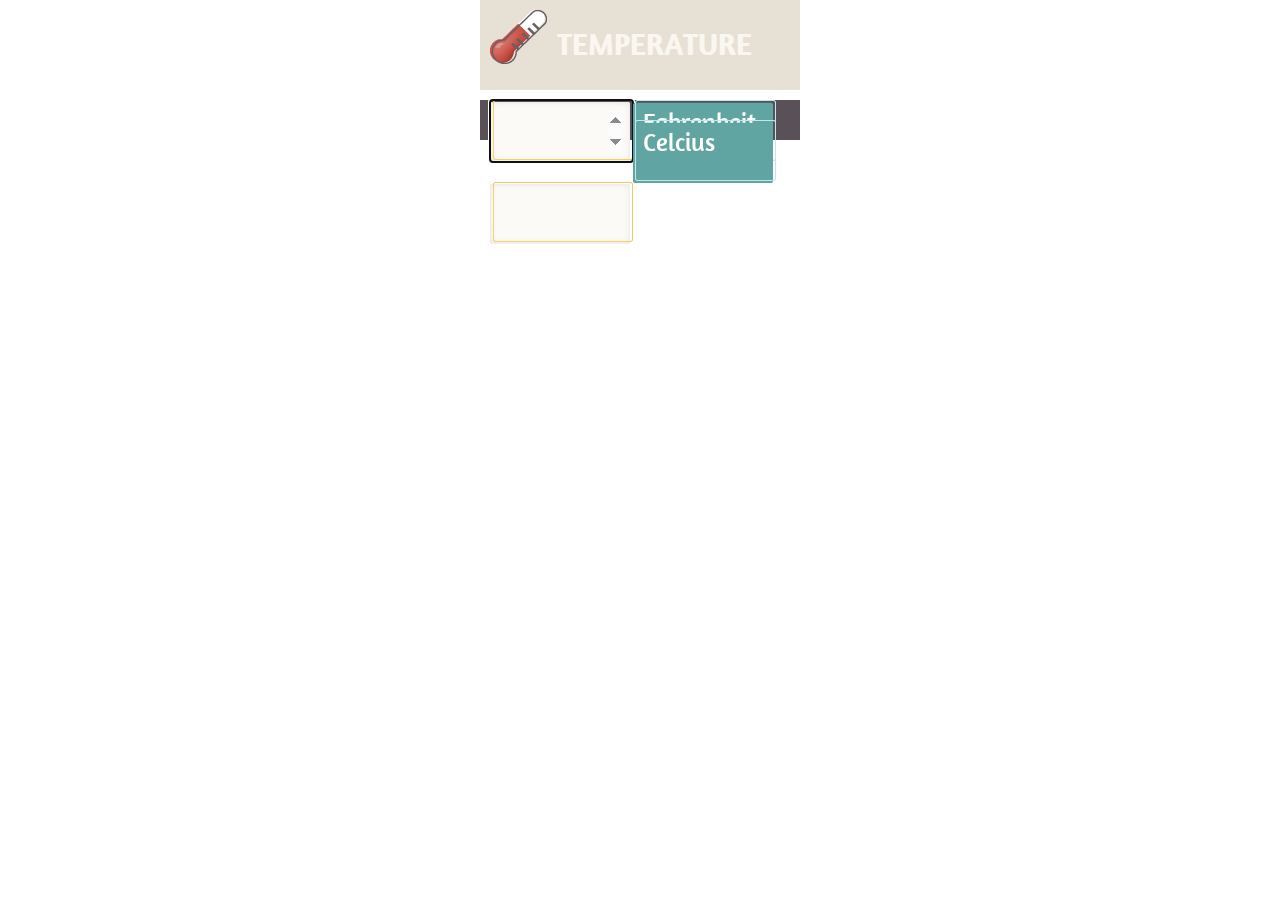
==== www/temp.html @ 04573874 "adding directory" ====
<!DOCTYPE html>
<html>

    <head>
    
        <meta http-equiv="Content-Type" content="text/html; charset=UTF-8" />
        <meta name="viewport" content="width=device-width, initial-scale=1" / >
        <title>Transmogrifier ~ Temperature</title>
        
        <link href="css/reset.css" rel="stylesheet" type="text/css" />
        <link href="css/styles.css" rel="stylesheet" type="text/css" />
        
        <!--<script src="http://ajax.googleapis.com/ajax/libs/jquery/1/jquery.min.js" type="text/javascript"></script>-->
        <!--<script src="http://code.jquery.com/mobile/1.2.0/jquery.mobile-1.2.0.min.js"></script>-->
        <script type="text/javascript" src="js/jquery.mobile.custom.min.js"></script>
        <script src="js/custom-form-elements.js" type="text/javascript"></script>
    
    <style>
	</style>
    
    
    </head>

    <body>
    
        <header>
        	<div id="tempHead"></div>
        	<h1>TEMPERATURE</h1>
        </header>
        
        <section>
            <form action="">
            <input type="number" name="value" autofocus>            
            <select class="styled" name="temp1">
            <option value="Fahrenheit" selected>Fahrenheit</option>
            <option value="Celcius">Celcius</option>
            <option value="Kelvin" >Kelvin</option>
            </select><br>
            <input type="number" name="value">      
            <select class="styled" name="temp2">
            <option value="Fahrenheit">Fahrenheit</option>
            <option value="Celcius" selected>Celcius</option>
            <option value="Kelvin" >Kelvin</option>
            </select>
            </form> 
            
        </section>

    </body>

</html>
---- www/css/styles.css ----
@font-face {
    font-family: 'AmaranthRegular';
    src: url('../fonts/Amaranth-webfont.eot');
    src: url('../fonts/Amaranth-webfont.eot?#iefix') format('embedded-opentype'),
         url('../fonts/Amaranth-webfont.woff') format('woff'),
         url('../fonts/Amaranth-webfont.ttf') format('truetype'),
         url('../fonts/Amaranth-webfont.svg#AmaranthRegular') format('svg');
    font-weight: normal;
    font-style: normal;
}

@font-face {
    font-family: 'AmaranthBold';
    src: url('../fonts/Amaranth-Bold-webfont.eot');
    src: url('../fonts/Amaranth-Bold-webfont.eot?#iefix') format('embedded-opentype'),
         url('../fonts/Amaranth-Bold-webfont.woff') format('woff'),
         url('../fonts/Amaranth-Bold-webfont.ttf') format('truetype'),
         url('../fonts/Amaranth-Bold-webfont.svg#AmaranthBold') format('svg');
    font-weight: normal;
    font-style: normal;
}

html{
	font: 18px/27px 'AmaranthRegular', Arial, sans-serif;
}


body{
	width:100%;
	max-width:320px;
	margin:auto;
}

h1{
	font-family:'AmaranthBold', Arial, sans-serif;
	font-size:30px;
	color:#faf6f0;
	line-height:75px;
	padding-top:10px;
}


header{
	background:#e7e0d5;
	width:100%;
	height:90px;
}

#question{
	background-image:url(../images/question.png);
	background-size:100%;
	width:6.8%; /*22px*/
	padding-top:6.8%;
	max-width:60px;
	max-height:60px;
	float:right;
	margin-right:5px;
	margin-top:5px;
}

section{
	background:#5a5158;
	width:100%;
}

h2{
	font-family:'AmaranthRegular', Arial, sans-serif;
	font-size:16px;
	color:#fdf9f4;
	line-height:30px;
	text-align:center;
}

#selection{
	overflow:auto;
	width:93.75%;
	height:320px;
	margin:10px 3.125%;
}

#CategoryList{
	background:#f3eadb;
}

.Icon{
	background-image:url(../images/icon.jpg);
	width:60px;
	height:60px;
	float:left;
	margin-right:10px;
}

#CategoryList li{
	font-family:'AmaranthRegular', Arial, sans-serif;
	font-size:25px;
	line-height:60px;
	color:#6f676d;
}

#CategoryList li a{
	color:#6f676d;
	text-decoration:none;
}

#CategoryList li:nth-child(odd){
	background:#e9decc;
}

#TempIcon{
	background-image:url(../images/temp.jpg);
}
#VolIcon{
	background-image:url(../images/volume.jpg);
}


#tempHead{
	background:url(../images/thermo.png);
	width:57px;
	height:54px;
	float:left;
	margin:10px;
}

form{
	margin:10px 3.125%;
}

input{
	display: block;
	clear: left;
	float: left;
	padding:10px;
	width:123px;
	height:42px;
	background:url(../images/input.png) no-repeat;
	border-style:none;
	font-size:32px;
	line-height:42px;
	font-family:'Roboto', Arial, sans-serif;
	color:#5d565c;
	margin-bottom:20px;
}
.select{
	position:absolute;
	padding:10px;
	width:123px;
	height:43px;
	background:url(../images/select.png);
	font-size:25px;
	color:#fefdfb;
	cursor:pointer;
}
	

/* MOBILE STYLES: PORTRAIT */
@media only screen and (max-width: 479px){
	
	
}

/* MOBILE STYLES: LANDSCAPE */
@media only screen and (min-width: 480px) and (max-width: 767px){
	
	
}

/* TABLET STYLES: PORTRAIT */
@media only screen and (min-width: 768px) and (max-width: 959px){
	
	
}

/* TABLET STYLES: LANDSCAPE */
@media only screen and (min-width: 960px) and (max-width: 1024px){
	
	
}

/* DESKTOP STYLES */
@media only screen and (min-width: 1025px){
	
	
}
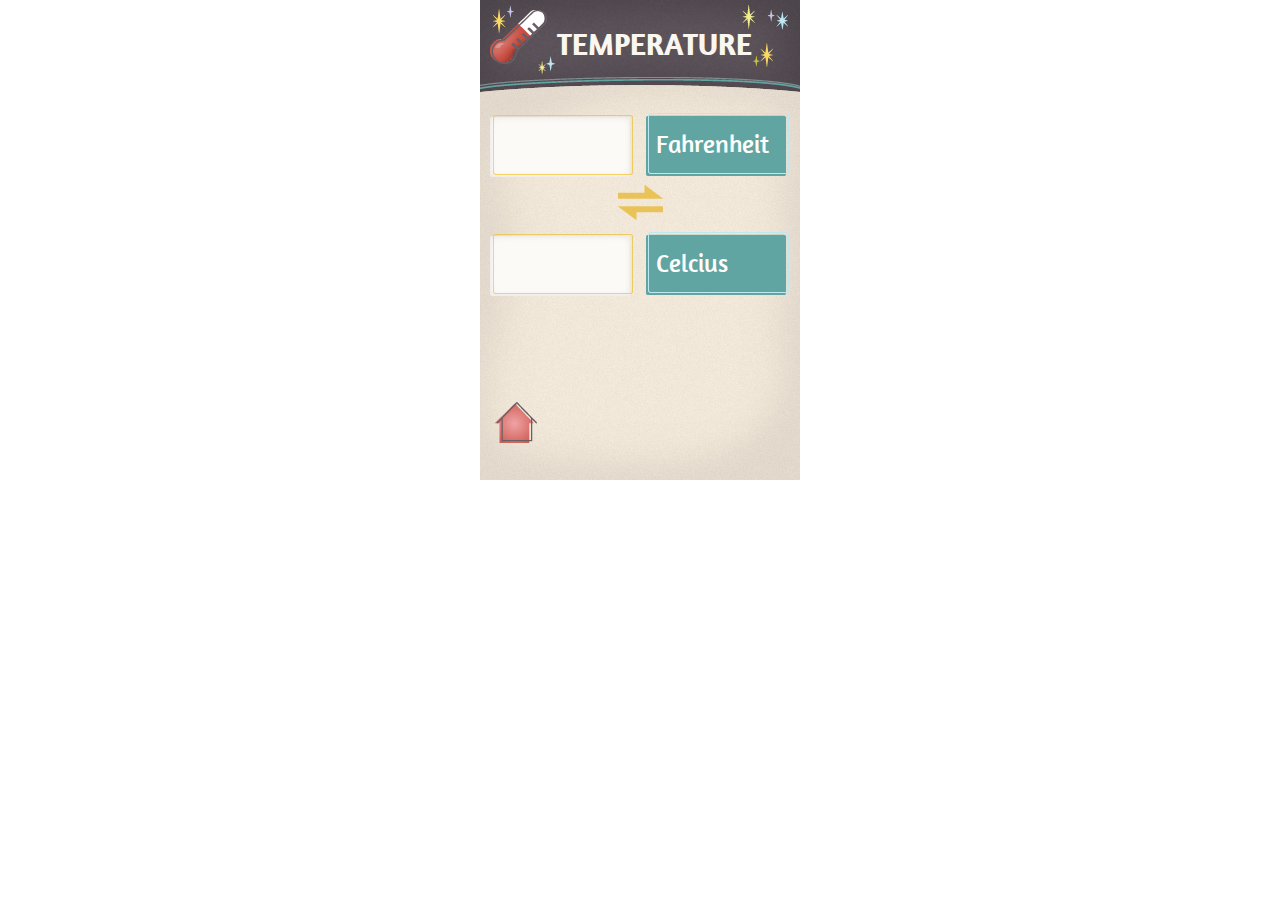
==== commit 0f894308: "first update" ====
--- a/www/temp.html
+++ b/www/temp.html
@@ -4,7 +4,7 @@
     <head>
     
         <meta http-equiv="Content-Type" content="text/html; charset=UTF-8" />
-        <meta name="viewport" content="width=device-width, initial-scale=1" / >
+        <meta name="viewport" content="width=device-width" / >
         <title>Transmogrifier ~ Temperature</title>
         
         <link href="css/reset.css" rel="stylesheet" type="text/css" />
@@ -12,6 +12,7 @@
         
         <!--<script src="http://ajax.googleapis.com/ajax/libs/jquery/1/jquery.min.js" type="text/javascript"></script>-->
         <!--<script src="http://code.jquery.com/mobile/1.2.0/jquery.mobile-1.2.0.min.js"></script>-->
+        <script src="js/jquery-1.8.2.min.js"></script>
         <script type="text/javascript" src="js/jquery.mobile.custom.min.js"></script>
         <script src="js/custom-form-elements.js" type="text/javascript"></script>
     
@@ -21,31 +22,187 @@
     
     </head>
 
-    <body>
-    
-        <header>
+    <body class="category">
+    
+        <header class="categoryHead">
         	<div id="tempHead"></div>
         	<h1>TEMPERATURE</h1>
         </header>
         
         <section>
             <form action="">
-            <input type="number" name="value" autofocus>            
-            <select class="styled" name="temp1">
-            <option value="Fahrenheit" selected>Fahrenheit</option>
-            <option value="Celcius">Celcius</option>
-            <option value="Kelvin" >Kelvin</option>
-            </select><br>
-            <input type="number" name="value">      
-            <select class="styled" name="temp2">
-            <option value="Fahrenheit">Fahrenheit</option>
-            <option value="Celcius" selected>Celcius</option>
-            <option value="Kelvin" >Kelvin</option>
+            <input id="Input1" type="number" name="value">          
+            <select id="Unit1" class="styled" name="temp1">
+                <option value="Fahrenheit" selected>Fahrenheit</option>
+                <option value="Celcius">Celcius</option>
+                <option value="Kelvin" >Kelvin</option>
+            </select>
+            <div id="equals"></div>
+            <input id="Input2" type="number" name="value">      
+            <select id="Unit2" class="styled" name="temp2">
+                <option value="Fahrenheit">Fahrenheit</option>
+                <option value="Celcius" selected>Celcius</option>
+                <option value="Kelvin" >Kelvin</option>
             </select>
             </form> 
             
+            <div id="return"><a href="index.html"></a></div>
+                        
         </section>
+        
+        <!--
+        C = (°F - 32) / 1.8
+        C = °K - 273
+        F = (1.8 * °C) + 32
+        F = 1.8 (°K - 273) + 32
+        K = °C + 273
+        K = ((°F - 32) / 1.8) + 273
+        -->
 
     </body>
+    
+    <script>
+	
+	var activeInput = null;
+	
+	$('#Input1').change(function() {
+		activeInput = '#Input1';
+	  //alert('Handler for .change() called.');
+	   if(isNaN($('#Input1').val())){
+		   // prompt user.
+			alert('Please enter a number.');
+	   } else {
+		   PerformCalculation();
+	   };
+	 });
+	 
+	 $('#Input2').change(function() {
+		 activeInput = '#Input2';
+	   if(isNaN($('#Input2').val())){
+		   // prompt user.
+			alert('Please enter a number.');
+	   } else {
+		   PerformCalculation2();
+	   };
+	 });
+	 
+	 $('#Unit1').change(function() {
+		 //if(activeInput == '#Input1'){
+		   //PerformCalculation();
+		 //}
+		 
+		 //else if(activeInput == '#Input2'){
+		   PerformCalculation2();
+		 //}
+	 });
+	 
+	 $('#Unit2').change(function() {
+		 //if(activeInput == '#Input1'){
+		   PerformCalculation();
+		 //}
+		 
+		 //else if(activeInput == '#Input2'){
+		   //PerformCalculation2();
+		 //}
+	 });
+	 
+	
+	function PerformCalculation(){
+		var convertedValue;
+		
+		if($('#Input1').val() == ""){
+			$('#Input2').val("")
+		}
+		
+		else if($('#Unit1').val() == $('#Unit2').val()){
+			$('#Input2').val($('#Input1').val())
+		}
+		
+		else if($('#Unit1').val() == "Fahrenheit"){
+			//alert($('#Input1').val() + ' degrees Fahrenheit');
+			if($('#Unit2').val() == "Celcius"){
+				convertedValue = ((Number($('#Input1').val()) - 32) / 1.8);
+				$('#Input2').val(convertedValue.toFixed(2))
+			}
+			else if($('#Unit2').val() == "Kelvin"){
+				convertedValue = (((Number($('#Input1').val()) - 32) / 1.8) + 273);
+				$('#Input2').val(convertedValue.toFixed(2))
+			}
+		}
+		
+		else if($('#Unit1').val() == "Celcius"){
+			//alert($('#Input1').val() + ' degrees Celcius');
+			if($('#Unit2').val() == "Fahrenheit"){
+				convertedValue = (1.8 * Number($('#Input1').val()) + 32);
+				$('#Input2').val(convertedValue.toFixed(2))
+			}
+			else if($('#Unit2').val() == "Kelvin"){
+				convertedValue = (Number($('#Input1').val()) + 273);
+				$('#Input2').val(convertedValue.toFixed(2))
+			}
+		}
+		
+		else if($('#Unit1').val() == "Kelvin"){
+			//alert($('#Input1').val() + ' degrees Kelvin');
+			if($('#Unit2').val() == "Fahrenheit"){
+				convertedValue = (((Number($('#Input1').val()) - 32) / 1.8) - 273);
+				$('#Input2').val(convertedValue.toFixed(2))
+			}
+			else if($('#Unit2').val() == "Celcius"){
+				convertedValue = (Number($('#Input1').val()) - 273);
+				$('#Input2').val(convertedValue.toFixed(2))
+			}
+		}
+	};
+	
+////////////// CALCULATE BACKWARDS ///////////////
+	
+	function PerformCalculation2(){
+		if($('#Input2').val() == ""){
+			$('#Input1').val("")
+		}
+		
+		else if($('#Unit2').val() == $('#Unit1').val()){
+			$('#Input1').val($('#Input2').val())
+		}
+		
+		else if($('#Unit2').val() == "Fahrenheit"){
+			//alert($('#Input1').val() + ' degrees Fahrenheit');
+			if($('#Unit1').val() == "Celcius"){
+				var convertedValue = ((Number($('#Input2').val()) - 32) / 1.8);
+				$('#Input1').val(convertedValue.toFixed(2))
+			}
+			else if($('#Unit1').val() == "Kelvin"){
+				var convertedValue = (((Number($('#Input2').val()) - 32) / 1.8) + 273);
+				$('#Input1').val(convertedValue.toFixed(2))
+			}
+		}
+		
+		else if($('#Unit2').val() == "Celcius"){
+			//alert($('#Input1').val() + ' degrees Celcius');
+			if($('#Unit1').val() == "Fahrenheit"){
+				var convertedValue = (1.8 * Number($('#Input2').val()) + 32);
+				$('#Input1').val(convertedValue.toFixed(2))
+			}
+			else if($('#Unit1').val() == "Kelvin"){
+				var convertedValue = (Number($('#Input2').val()) + 273);
+				$('#Input1').val(convertedValue.toFixed(2))
+			}
+		}
+		
+		else if($('#Unit2').val() == "Kelvin"){
+			//alert($('#Input1').val() + ' degrees Kelvin');
+			if($('#Unit1').val() == "Fahrenheit"){
+				var convertedValue = (((Number($('#Input2').val()) - 32) / 1.8) - 273);
+				$('#Input1').val(convertedValue.toFixed(2))
+			}
+			else if($('#Unit1').val() == "Celcius"){
+				var convertedValue = (Number($('#Input2').val()) - 273);
+				$('#Input1').val(convertedValue.toFixed(2))
+			}
+		}
+	};
+	
+	</script>
 
 </html>--- a/www/css/styles.css
+++ b/www/css/styles.css
@@ -28,7 +28,10 @@
 body{
 	width:100%;
 	max-width:320px;
+	height:480px;
 	margin:auto;
+	background:url(../images/Back.jpg) center no-repeat;
+	/*background-size:cover;*/
 }
 
 h1{
@@ -41,9 +44,9 @@
 
 
 header{
-	background:#e7e0d5;
-	width:100%;
-	height:90px;
+	background:url(../images/titleHead.png) no-repeat;
+	width:100%;
+	height:93px;
 }
 
 #question{
@@ -56,30 +59,30 @@
 	float:right;
 	margin-right:5px;
 	margin-top:5px;
+	cursor:pointer;
 }
 
 section{
-	background:#5a5158;
 	width:100%;
 }
 
 h2{
 	font-family:'AmaranthRegular', Arial, sans-serif;
 	font-size:16px;
-	color:#fdf9f4;
-	line-height:30px;
+	color:#685E66;
+	line-height:40px;
 	text-align:center;
 }
 
 #selection{
 	overflow:auto;
 	width:93.75%;
-	height:320px;
-	margin:10px 3.125%;
+	height:330px;
+	margin:5px 3.125%;
+	border: solid 1.5px #E3D4BD;
 }
 
 #CategoryList{
-	background:#f3eadb;
 }
 
 .Icon{
@@ -94,16 +97,19 @@
 	font-family:'AmaranthRegular', Arial, sans-serif;
 	font-size:25px;
 	line-height:60px;
-	color:#6f676d;
+	color:#B4D1CE;
 }
 
 #CategoryList li a{
-	color:#6f676d;
+	color:#fff;
 	text-decoration:none;
 }
 
 #CategoryList li:nth-child(odd){
-	background:#e9decc;
+	background:#60a4a1;
+}
+#CategoryList li:nth-child(even){
+	background:url(../images/table.jpg);
 }
 
 #TempIcon{
@@ -113,6 +119,12 @@
 	background-image:url(../images/volume.jpg);
 }
 
+
+/* CATEGORY PAGE*/
+
+.categoryHead{
+	background:url(../images/catHead.png) no-repeat;
+}
 
 #tempHead{
 	background:url(../images/thermo.png);
@@ -123,23 +135,23 @@
 }
 
 form{
-	margin:10px 3.125%;
+	margin:20px 3.125%;
 }
 
 input{
 	display: block;
 	clear: left;
 	float: left;
-	padding:10px;
+	padding:8px 10px;
 	width:123px;
-	height:42px;
+	height:46px;
 	background:url(../images/input.png) no-repeat;
 	border-style:none;
 	font-size:32px;
-	line-height:42px;
 	font-family:'Roboto', Arial, sans-serif;
 	color:#5d565c;
-	margin-bottom:20px;
+	margin-top:2px;
+	margin-right:4.3%; /*14px*/
 }
 .select{
 	position:absolute;
@@ -148,10 +160,92 @@
 	height:43px;
 	background:url(../images/select.png);
 	font-size:25px;
+	line-height:43px;
 	color:#fefdfb;
+}
+select{
+	padding:15px;
+	font-size:23px;
+	font-family:'Roboto', Arial, sans-serif;
+}
+
+/* ALTERNATE STYLING
+.styled-select select {
+	background: transparent;
+	padding:12px 10px;
+	width: 143px;
+	font-size: 20px;
+	line-height:42px;
+	font-family:'Roboto', Arial, sans-serif;
+	color:#fefdfb;
+	line-height: 1;
+	border: 0;
+	border-radius: 0;
+	height: 63px;
+	-webkit-appearance: none;
+}
+.styled-select {
+	width: 143px;
+	height: 63px;
+	overflow: hidden;
+	background:url(../images/select.png);
+	border: none;
+	font-family:'Roboto', Arial, sans-serif;
+}
+*/
+
+#equals{
+	background:url(../images/equal.png) no-repeat;
+	width:45px;
+	height:35px;
+	margin:12px auto;
+}
+
+#return{
+	width:42px;
+	height:43px;
+	margin-top:110px;
+	margin-left:15px;
+}
+#return a{
+	display:block;
+	width:100%;
+	height:100%;
+	background:url(../images/home.png) no-repeat;
+	background-size:contain;
+}
+	
+	
+/* MODAL */
+#modalBox{
+	display:none;
+	height:300px;
+	width:300px;
+	position:absolute;
+	z-index:9998;
+	margin:auto;
+	color:black;
+	background-color:#333;
+	border:0px solid #444;
+	padding:20px;
+	border-radius: 3px;
+	box-shadow: 2px 3px 5px #111;
+}
+
+.CloseImg {
+	float:right;
+	margin-top:-15px;
+	margin-right:-15px;
+	width:25px;
+	height:29px;
 	cursor:pointer;
-}
-	
+	opacity: .8;
+}
+
+.CloseImg:hover {
+	opacity: 1;
+}
+
 
 /* MOBILE STYLES: PORTRAIT */
 @media only screen and (max-width: 479px){
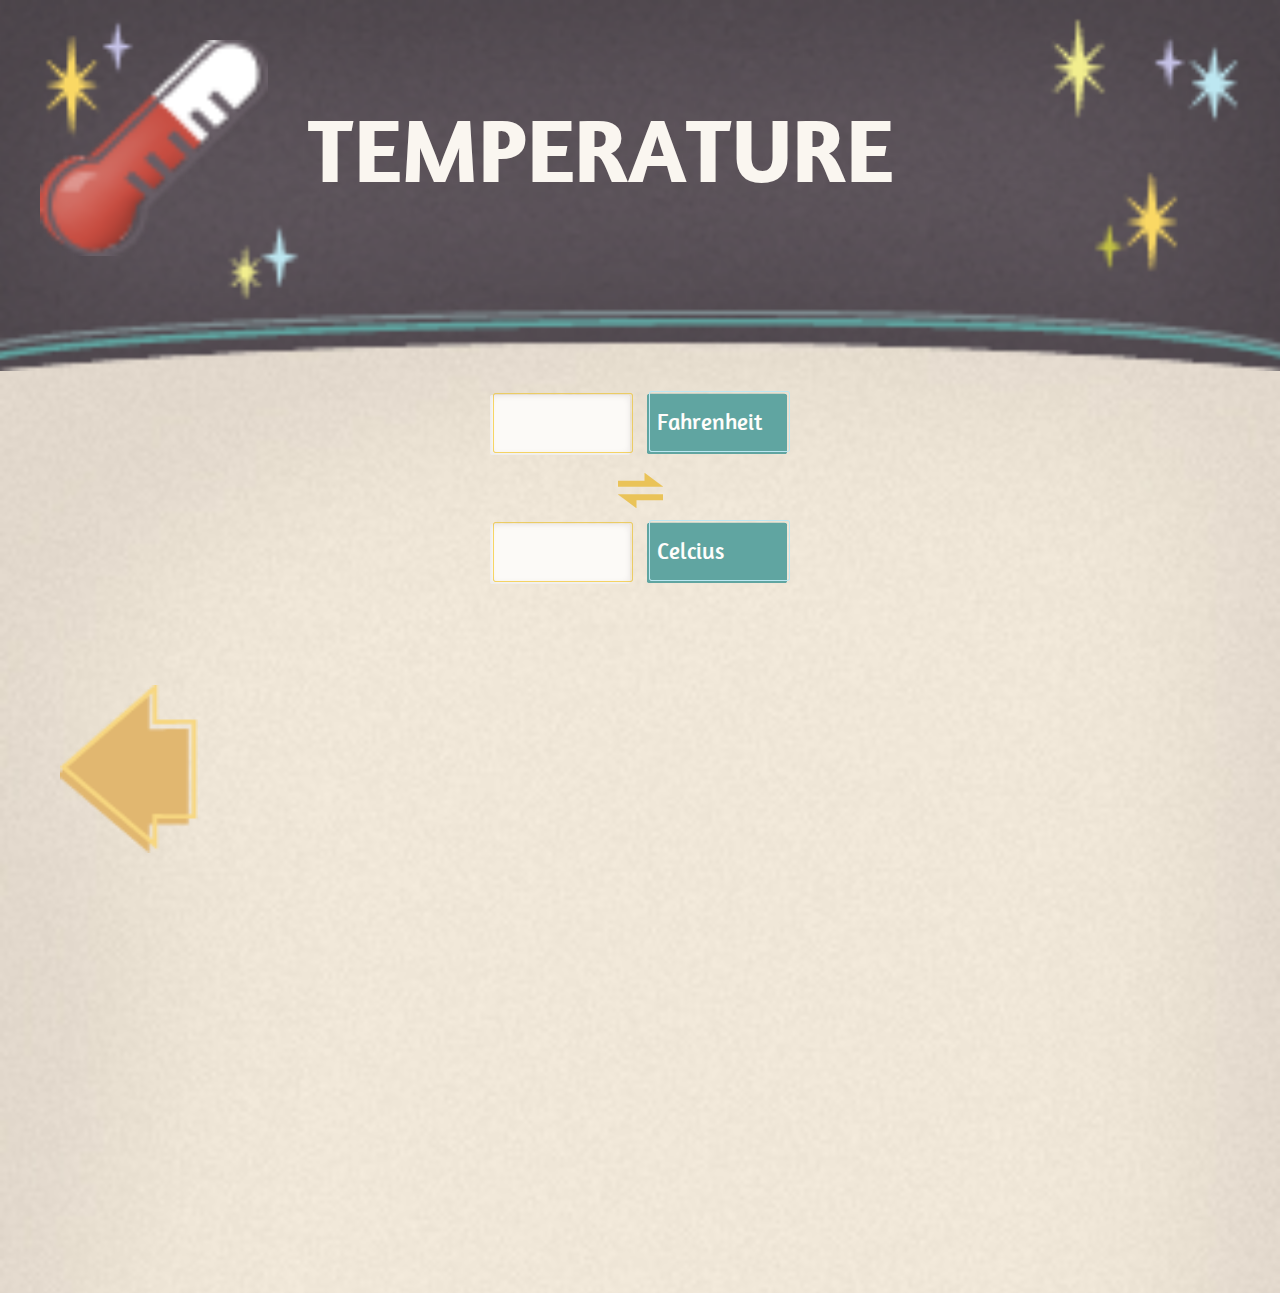
==== commit 67fdff67: "April 29 update" ====
--- a/www/temp.html
+++ b/www/temp.html
@@ -25,25 +25,31 @@
     <body class="category">
     
         <header class="categoryHead">
-        	<div id="tempHead"></div>
-        	<h1>TEMPERATURE</h1>
+        	<div id="head">
+                <div id="tempHead"></div>
+                <h1>TEMPERATURE</h1>
+            </div>
         </header>
         
         <section>
-            <form action="">
-            <input id="Input1" type="number" name="value">          
-            <select id="Unit1" class="styled" name="temp1">
-                <option value="Fahrenheit" selected>Fahrenheit</option>
-                <option value="Celcius">Celcius</option>
-                <option value="Kelvin" >Kelvin</option>
-            </select>
-            <div id="equals"></div>
-            <input id="Input2" type="number" name="value">      
-            <select id="Unit2" class="styled" name="temp2">
-                <option value="Fahrenheit">Fahrenheit</option>
-                <option value="Celcius" selected>Celcius</option>
-                <option value="Kelvin" >Kelvin</option>
-            </select>
+            <form>
+                <div id="formTop">
+                    <input id="Input1" type="number" name="value">          
+                    <select id="Unit1" class="styled" name="temp1">
+                        <option value="Fahrenheit" selected>Fahrenheit</option>
+                        <option value="Celcius">Celcius</option>
+                        <option value="Kelvin" >Kelvin</option>
+                    </select>
+                </div>
+                <div id="equals"></div>
+                <div id="formBottom">
+                    <input id="Input2" type="number" name="value">      
+                    <select id="Unit2" class="styled" name="temp2">
+                        <option value="Fahrenheit">Fahrenheit</option>
+                        <option value="Celcius" selected>Celcius</option>
+                        <option value="Kelvin" >Kelvin</option>
+                    </select>
+                </div>
             </form> 
             
             <div id="return"><a href="index.html"></a></div>
--- a/www/css/styles.css
+++ b/www/css/styles.css
@@ -27,39 +27,55 @@
 
 body{
 	width:100%;
-	max-width:320px;
-	height:480px;
+	/*max-width:320px;*/
+	/*height:480px;*/
 	margin:auto;
-	background:url(../images/Back.jpg) center no-repeat;
-	/*background-size:cover;*/
+	background-color:#e1d7ca;
+	background-image:url(../images/Back.jpg);
+	background-repeat:no-repeat;
+	background-size:cover;
+}
+
+#question{
+	position:absolute;
+	right:1.56%;
+	top:1.56%;
+	background-image:url(../images/question.png);
+	background-position:top right;
+	background-repeat:no-repeat;
+	background-size:65%;
+	width:15.6%; /*22px*/
+	padding-top:100%;
+	/*max-width:60px;
+	max-height:60px;*/
+	/*float:right;
+	margin-right:5px;
+	margin-top:5px;*/
+	cursor:pointer;
+}
+
+
+header{
+	background:url(../images/titleHead.png) top no-repeat;
+	background-size:cover;
+	width:100%;
+	/*height:93px;*/
+	padding-top:29%;
+}
+
+#head{
+	position:absolute;
+	top:0;
+	width:100%;
 }
 
 h1{
+	float:left;
 	font-family:'AmaranthBold', Arial, sans-serif;
 	font-size:30px;
 	color:#faf6f0;
 	line-height:75px;
 	padding-top:10px;
-}
-
-
-header{
-	background:url(../images/titleHead.png) no-repeat;
-	width:100%;
-	height:93px;
-}
-
-#question{
-	background-image:url(../images/question.png);
-	background-size:100%;
-	width:6.8%; /*22px*/
-	padding-top:6.8%;
-	max-width:60px;
-	max-height:60px;
-	float:right;
-	margin-right:5px;
-	margin-top:5px;
-	cursor:pointer;
 }
 
 section{
@@ -77,7 +93,7 @@
 #selection{
 	overflow:auto;
 	width:93.75%;
-	height:330px;
+	height:320px; /*330px*/
 	margin:5px 3.125%;
 	border: solid 1.5px #E3D4BD;
 }
@@ -123,24 +139,41 @@
 /* CATEGORY PAGE*/
 
 .categoryHead{
-	background:url(../images/catHead.png) no-repeat;
+	background:url(../images/catHead.png) top no-repeat;
+	background-size:cover;
 }
 
 #tempHead{
-	background:url(../images/thermo.png);
-	width:57px;
-	height:54px;
+	background:url(../images/thermo.png) no-repeat;
+	background-size:contain;
+	width:17.81%; /*57px*/
+	padding-top:94.73%;
 	float:left;
-	margin:10px;
+	margin:3.125%;
+}
+#volHead{
+	background:url(../images/vol.png) no-repeat;
+	background-size:contain;
+	width:15%; /*48px*/
+	padding-top:89.58%;
+	float:left;
+	margin:6% 3.125% 0 7%;
 }
 
 form{
-	margin:20px 3.125%;
+	position:relative;
+	width:300px;
+	margin:20px auto; /*3.125%*/
+}
+
+#formTop, #formBottom{
+	width:100%;
+	height:70px;
 }
 
 input{
 	display: block;
-	clear: left;
+	/*clear: left;*/
 	float: left;
 	padding:8px 10px;
 	width:123px;
@@ -155,44 +188,23 @@
 }
 .select{
 	position:absolute;
+	right:0px;
+	/*display:block;*/
+	float:right;
 	padding:10px;
-	width:123px;
+	width:123px; /*41%*/
 	height:43px;
 	background:url(../images/select.png);
-	font-size:25px;
+	font-size:23px;
 	line-height:43px;
 	color:#fefdfb;
 }
 select{
 	padding:15px;
-	font-size:23px;
+	font-size:22px;
 	font-family:'Roboto', Arial, sans-serif;
-}
-
-/* ALTERNATE STYLING
-.styled-select select {
-	background: transparent;
-	padding:12px 10px;
-	width: 143px;
-	font-size: 20px;
-	line-height:42px;
-	font-family:'Roboto', Arial, sans-serif;
-	color:#fefdfb;
-	line-height: 1;
-	border: 0;
-	border-radius: 0;
-	height: 63px;
-	-webkit-appearance: none;
-}
-.styled-select {
-	width: 143px;
-	height: 63px;
-	overflow: hidden;
-	background:url(../images/select.png);
-	border: none;
-	font-family:'Roboto', Arial, sans-serif;
-}
-*/
+	cursor:pointer;
+}
 
 #equals{
 	background:url(../images/equal.png) no-repeat;
@@ -202,34 +214,40 @@
 }
 
 #return{
-	width:42px;
-	height:43px;
-	margin-top:110px;
-	margin-left:15px;
+	width:13.125%;
+	/*height:43px;*/
+	margin-top:95px;
+	margin-left:4.687%; /*15px*/
 }
 #return a{
 	display:block;
 	width:100%;
-	height:100%;
+	padding-top:100%;
 	background:url(../images/home.png) no-repeat;
 	background-size:contain;
 }
 	
 	
 /* MODAL */
+#modalMask{
+	display:;
+	position:absolute;
+	background-color:rgba(00, 00, 00, .7);
+	width:100%;
+	height:100%;
+	padding:0;
+	margin:0;
+}
+
 #modalBox{
-	display:none;
-	height:300px;
-	width:300px;
-	position:absolute;
-	z-index:9998;
-	margin:auto;
-	color:black;
-	background-color:#333;
-	border:0px solid #444;
-	padding:20px;
+	display:;
+	width:81.25%;
+	margin:100px 3.125%;
+	color:white;
+	background-color:#4C484B;
+	padding:25px 6.25%;
 	border-radius: 3px;
-	box-shadow: 2px 3px 5px #111;
+	box-shadow: 0 0 10px #111;
 }
 
 .CloseImg {
@@ -246,33 +264,50 @@
 	opacity: 1;
 }
 
+h4{
+	font-family:'AmaranthBold', Arial, sans-serif;
+	font-size:30px;
+	color:#faf6f0;
+}
+h5{
+	color:#C8CDCE;
+	font-size:14px;
+	margin-top:15px;
+}
+
+#pronounciation{
+	background:url(../images/phonetic.jpg) no-repeat;
+	width:182px;
+	height:23px;
+	margin-bottom:20px;
+	cursor:pointer;
+}
+
+
 
 /* MOBILE STYLES: PORTRAIT */
-@media only screen and (max-width: 479px){
-	
-	
-}
-
-/* MOBILE STYLES: LANDSCAPE */
-@media only screen and (min-width: 480px) and (max-width: 767px){
-	
-	
+@media only screen and (max-width: 767px){
+	
+	h1{
+		font-size:30px;
+		line-height:75px;
+	}
 }
 
 /* TABLET STYLES: PORTRAIT */
-@media only screen and (min-width: 768px) and (max-width: 959px){
-	
-	
-}
-
-/* TABLET STYLES: LANDSCAPE */
-@media only screen and (min-width: 960px) and (max-width: 1024px){
-	
-	
+@media only screen and (min-width: 768px) and (max-width: 1024px){
+	
+	h1{
+		font-size:60px;
+		line-height:200px;
+	}
 }
 
 /* DESKTOP STYLES */
 @media only screen and (min-width: 1025px){
 	
-	
+	h1{
+		font-size:90px;
+		line-height:300px;
+	}
 }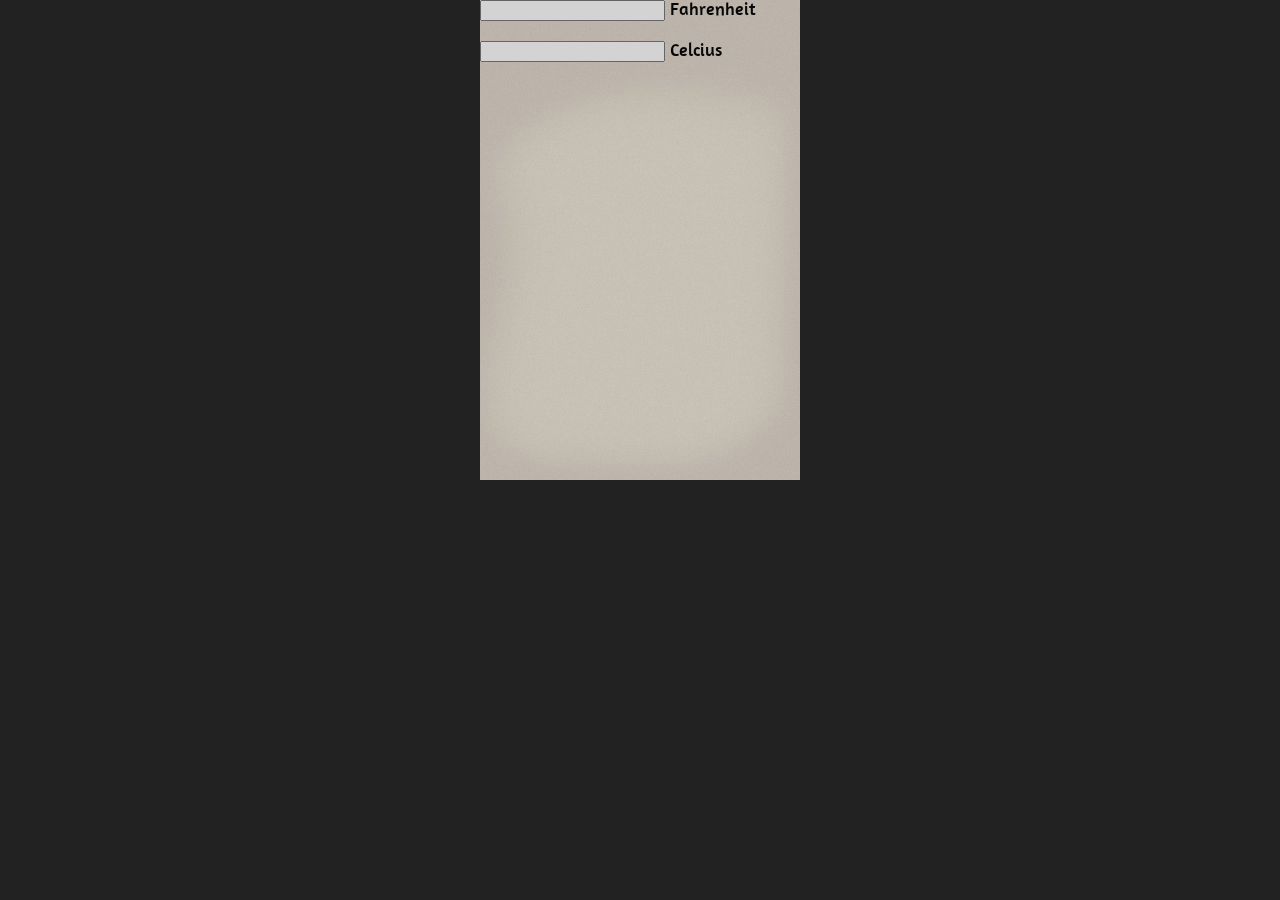
==== commit 413bc112: "May5 update" ====
--- a/www/temp.html
+++ b/www/temp.html
@@ -15,7 +15,8 @@
         <script src="js/jquery-1.8.2.min.js"></script>
         <script type="text/javascript" src="js/jquery.mobile.custom.min.js"></script>
         <script src="js/custom-form-elements.js" type="text/javascript"></script>
-    
+  		<script type="text/javascript" src="js/pagefade.js"></script>
+         
     <style>
 	</style>
     
@@ -52,7 +53,7 @@
                 </div>
             </form> 
             
-            <div id="return"><a href="index.html"></a></div>
+            <div id="return"><a class="transition" href="index.html"></a></div>
                         
         </section>
         
--- a/www/css/styles.css
+++ b/www/css/styles.css
@@ -20,292 +20,662 @@
     font-style: normal;
 }
 
-html{
-	font: 18px/27px 'AmaranthRegular', Arial, sans-serif;
-}
-
-
-body{
-	width:100%;
-	/*max-width:320px;*/
-	/*height:480px;*/
-	margin:auto;
-	background-color:#e1d7ca;
-	background-image:url(../images/Back.jpg);
-	background-repeat:no-repeat;
-	background-size:cover;
-}
-
-#question{
-	position:absolute;
-	right:1.56%;
-	top:1.56%;
-	background-image:url(../images/question.png);
-	background-position:top right;
-	background-repeat:no-repeat;
-	background-size:65%;
-	width:15.6%; /*22px*/
-	padding-top:100%;
-	/*max-width:60px;
-	max-height:60px;*/
-	/*float:right;
-	margin-right:5px;
-	margin-top:5px;*/
-	cursor:pointer;
-}
-
-
-header{
-	background:url(../images/titleHead.png) top no-repeat;
-	background-size:cover;
-	width:100%;
-	/*height:93px;*/
-	padding-top:29%;
-}
-
-#head{
-	position:absolute;
-	top:0;
-	width:100%;
-}
-
-h1{
-	float:left;
-	font-family:'AmaranthBold', Arial, sans-serif;
-	font-size:30px;
-	color:#faf6f0;
-	line-height:75px;
-	padding-top:10px;
-}
-
-section{
-	width:100%;
-}
-
-h2{
-	font-family:'AmaranthRegular', Arial, sans-serif;
-	font-size:16px;
-	color:#685E66;
-	line-height:40px;
-	text-align:center;
-}
-
-#selection{
-	overflow:auto;
-	width:93.75%;
-	height:320px; /*330px*/
-	margin:5px 3.125%;
-	border: solid 1.5px #E3D4BD;
-}
-
-#CategoryList{
-}
-
-.Icon{
-	background-image:url(../images/icon.jpg);
-	width:60px;
-	height:60px;
-	float:left;
-	margin-right:10px;
-}
-
-#CategoryList li{
-	font-family:'AmaranthRegular', Arial, sans-serif;
-	font-size:25px;
-	line-height:60px;
-	color:#B4D1CE;
-}
-
-#CategoryList li a{
-	color:#fff;
-	text-decoration:none;
-}
-
-#CategoryList li:nth-child(odd){
-	background:#60a4a1;
-}
-#CategoryList li:nth-child(even){
-	background:url(../images/table.jpg);
-}
-
-#TempIcon{
-	background-image:url(../images/temp.jpg);
-}
-#VolIcon{
-	background-image:url(../images/volume.jpg);
-}
-
-
-/* CATEGORY PAGE*/
-
-.categoryHead{
-	background:url(../images/catHead.png) top no-repeat;
-	background-size:cover;
-}
-
-#tempHead{
-	background:url(../images/thermo.png) no-repeat;
-	background-size:contain;
-	width:17.81%; /*57px*/
-	padding-top:94.73%;
-	float:left;
-	margin:3.125%;
-}
-#volHead{
-	background:url(../images/vol.png) no-repeat;
-	background-size:contain;
-	width:15%; /*48px*/
-	padding-top:89.58%;
-	float:left;
-	margin:6% 3.125% 0 7%;
-}
-
-form{
-	position:relative;
-	width:300px;
-	margin:20px auto; /*3.125%*/
-}
-
-#formTop, #formBottom{
-	width:100%;
-	height:70px;
-}
-
-input{
-	display: block;
-	/*clear: left;*/
-	float: left;
-	padding:8px 10px;
-	width:123px;
-	height:46px;
-	background:url(../images/input.png) no-repeat;
-	border-style:none;
-	font-size:32px;
-	font-family:'Roboto', Arial, sans-serif;
-	color:#5d565c;
-	margin-top:2px;
-	margin-right:4.3%; /*14px*/
-}
-.select{
-	position:absolute;
-	right:0px;
-	/*display:block;*/
-	float:right;
-	padding:10px;
-	width:123px; /*41%*/
-	height:43px;
-	background:url(../images/select.png);
-	font-size:23px;
-	line-height:43px;
-	color:#fefdfb;
-}
-select{
-	padding:15px;
-	font-size:22px;
-	font-family:'Roboto', Arial, sans-serif;
-	cursor:pointer;
-}
-
-#equals{
-	background:url(../images/equal.png) no-repeat;
-	width:45px;
-	height:35px;
-	margin:12px auto;
-}
-
-#return{
-	width:13.125%;
-	/*height:43px;*/
-	margin-top:95px;
-	margin-left:4.687%; /*15px*/
-}
-#return a{
-	display:block;
-	width:100%;
-	padding-top:100%;
-	background:url(../images/home.png) no-repeat;
-	background-size:contain;
-}
-	
-	
-/* MODAL */
-#modalMask{
-	display:;
-	position:absolute;
-	background-color:rgba(00, 00, 00, .7);
-	width:100%;
-	height:100%;
-	padding:0;
-	margin:0;
-}
-
-#modalBox{
-	display:;
-	width:81.25%;
-	margin:100px 3.125%;
-	color:white;
-	background-color:#4C484B;
-	padding:25px 6.25%;
-	border-radius: 3px;
-	box-shadow: 0 0 10px #111;
-}
-
-.CloseImg {
-	float:right;
-	margin-top:-15px;
-	margin-right:-15px;
-	width:25px;
-	height:29px;
-	cursor:pointer;
-	opacity: .8;
-}
-
-.CloseImg:hover {
-	opacity: 1;
-}
-
-h4{
-	font-family:'AmaranthBold', Arial, sans-serif;
-	font-size:30px;
-	color:#faf6f0;
-}
-h5{
-	color:#C8CDCE;
-	font-size:14px;
-	margin-top:15px;
-}
-
-#pronounciation{
-	background:url(../images/phonetic.jpg) no-repeat;
-	width:182px;
-	height:23px;
-	margin-bottom:20px;
-	cursor:pointer;
-}
-
-
 
 /* MOBILE STYLES: PORTRAIT */
 @media only screen and (max-width: 767px){
 	
+	#whoops{
+		display:none;
+	}
+	
+	html{
+		font: 18px/27px 'AmaranthRegular', Arial, sans-serif;
+		background-color:#e1d7ca;
+		background-image:url(../images/html.jpg);
+		background-repeat:no-repeat;
+		background-size:cover;
+	}
+	
+	
+	body{
+		width:100%;
+		/*max-width:320px;*/
+		/*height:480px;*/
+		margin:auto;
+		background-image:url(../images/Back.jpg);
+		background-repeat:no-repeat;
+		background-size:cover;
+	}
+		
+	#question{
+		position:absolute;
+		right:1.56%;
+		top:1.56%;
+		background-image:url(../images/question.png);
+		background-position:top right;
+		background-repeat:no-repeat;
+		background-size:65%;
+		width:15.6%; /*22px*/
+		padding-top:100%;
+		/*max-width:60px;
+		max-height:60px;*/
+		/*float:right;
+		margin-right:5px;
+		margin-top:5px;*/
+		cursor:pointer;
+	}
+	
+	
+	header{
+		background:url(../images/titleHead.png) top no-repeat;
+		background-size:cover;
+		width:100%;
+		/*height:93px;*/
+		padding-top:29%;
+	}
+	
+	#head{
+		position:absolute;
+		top:0;
+		width:100%;
+	}
+	
 	h1{
+		float:left;
+		font-family:'AmaranthBold', Arial, sans-serif;
 		font-size:30px;
+		color:#faf6f0;
 		line-height:75px;
-	}
+		padding-top:10px;
+	}
+	
+	section{
+		width:100%;
+	}
+	
+	h2{
+		font-family:'AmaranthRegular', Arial, sans-serif;
+		font-size:16px;
+		color:#685E66;
+		line-height:40px;
+		text-align:center;
+	}
+	
+	#selection{
+		overflow:auto;
+		width:93.75%;
+		height:325px; /*330px*/
+		margin:5px 3.125%;
+		border: solid 1.5px #E3D4BD;
+		box-shadow:inset 15px #000;
+	}
+	
+	#shadow{
+		position:absolute;
+		background-image:url(../images/inset_shadow.png);
+		width:93.75%;
+		height:10px;
+		overflow:hidden;
+	}
+	
+	#CategoryList{
+	}
+	
+	.Icon{
+		background-image:url(../images/icon.jpg);
+		width:60px;
+		height:60px;
+		float:left;
+		margin-right:10px;
+	}
+	
+	#CategoryList li{
+		font-family:'AmaranthRegular', Arial, sans-serif;
+		font-size:25px;
+		line-height:60px;
+		color:#B4D1CE;
+	}
+	
+	#CategoryList li a{
+		color:#fff;
+		text-decoration:none;
+	}
+	
+	#CategoryList li:nth-child(odd){
+		background:#60a4a1;
+	}
+	#CategoryList li:nth-child(even){
+		background:url(../images/table.jpg);
+	}
+	
+	#TempIcon{
+		background-image:url(../images/temp.jpg);
+	}
+	#VolIcon{
+		background-image:url(../images/volume.jpg);
+	}
+	
+	
+	/* CATEGORY PAGE*/
+	
+	.categoryHead{
+		background:url(../images/catHead.png) top no-repeat;
+		background-size:cover;
+	}
+	
+	#tempHead{
+		background:url(../images/thermo.png) no-repeat;
+		background-size:contain;
+		width:17.81%; /*57px*/
+		padding-top:94.73%;
+		float:left;
+		margin:3.125%;
+	}
+	#volHead{
+		background:url(../images/vol.png) no-repeat;
+		background-size:contain;
+		width:15%; /*48px*/
+		padding-top:89.58%;
+		float:left;
+		margin:6% 3.125% 0 7%;
+	}
+	
+	form{
+		position:relative;
+		width:300px;
+		margin:20px auto; /*3.125%*/
+	}
+	
+	#formTop, #formBottom{
+		width:100%;
+		height:70px;
+	}
+	
+	input{
+		display: block;
+		/*clear: left;*/
+		float: left;
+		padding:8px 10px;
+		width:123px;
+		height:46px;
+		background:url(../images/input.png) no-repeat;
+		border-style:none;
+		font-size:32px;
+		font-family:'Roboto', Arial, sans-serif;
+		color:#5d565c;
+		margin-top:2px;
+		margin-right:4.3%; /*14px*/
+	}
+	.select{
+		position:absolute;
+		right:0px;
+		/*display:block;*/
+		float:right;
+		padding:10px;
+		width:123px; /*41%*/
+		height:43px;
+		background:url(../images/select.png);
+		font-size:23px;
+		line-height:43px;
+		color:#fefdfb;
+	}
+	select{
+		padding:15px;
+		font-size:22px;
+		font-family:'Roboto', Arial, sans-serif;
+		cursor:pointer;
+	}
+	
+	#equals{
+		background:url(../images/equal.png) no-repeat;
+		width:45px;
+		height:35px;
+		margin:12px auto;
+	}
+	
+	#return{
+		position:absolute;
+		width:13.125%;
+		/*height:43px;
+		margin-top:95px; */
+		margin-left:4.687%; /*15px*/
+		bottom:15px;
+	}
+	#return a{
+		display:block;
+		width:100%;
+		padding-top:100%;
+		background:url(../images/home.png) no-repeat;
+		background-size:contain;
+	}
+		
+		
+	/* //////////////////////  MODAL  /////////////////////////////// */
+	#modalMask{
+		display:;
+		position:absolute;
+		background-color:rgba(00, 00, 00, .7);
+		width:100%;
+		height:100%;
+		padding:0;
+		margin:0;
+		z-index:100;
+	}
+	
+	#modalBox{
+		float:right;
+		display:;
+		width:0; /*81.25%*/
+		height:0;
+		/*margin:100px 3.125% 0 3.125%;*/
+		color:white;
+		background-color:#4C484B;
+		padding:25px 6.25%;
+		border-radius: 3px;
+		box-shadow: 0 0 10px #111;
+	}
+	
+	#modalContent{
+		display:none;
+	}
+	
+	.CloseImg {
+		float:right;
+		margin-top:-15px;
+		margin-right:-15px;
+		width:25px;
+		height:29px;
+		cursor:pointer;
+		opacity: .8;
+	}
+	
+	.CloseImg:hover {
+		opacity: 1;
+	}
+	
+	h4{
+		font-family:'AmaranthBold', Arial, sans-serif;
+		font-size:30px;
+		color:#faf6f0;
+	}
+	h5{
+		color:#C8CDCE;
+		font-size:14px;
+		margin-top:15px;
+	}
+	
+	#pronounciation{
+		background:url(../images/phonetic.jpg) no-repeat;
+		width:182px;
+		height:23px;
+		margin-bottom:20px;
+		cursor:pointer;
+	}
+	
+
 }
 
 /* TABLET STYLES: PORTRAIT */
 @media only screen and (min-width: 768px) and (max-width: 1024px){
 	
+	#whoops{
+		display:none;
+	}
+	
+	html{
+		font: 18px/27px 'AmaranthRegular', Arial, sans-serif;
+		background-color:#e1d7ca;
+		background-image:url(../images/html.jpg);
+		background-repeat:no-repeat;
+		background-size:cover;
+	}
+	
+	
+	body{
+		width:100%;
+		/*max-width:320px;*/
+		/*height:480px;*/
+		margin:auto;
+		background-image:url(../images/Back.jpg);
+		background-repeat:no-repeat;
+		background-size:cover;
+	}
+		
+	#question{
+		position:absolute;
+		right:1.56%;
+		top:1.56%;
+		background-image:url(../images/question.png);
+		background-position:top right;
+		background-repeat:no-repeat;
+		background-size:65%;
+		width:15.6%; /*22px*/
+		padding-top:100%;
+		/*max-width:60px;
+		max-height:60px;*/
+		/*float:right;
+		margin-right:5px;
+		margin-top:5px;*/
+		cursor:pointer;
+	}
+	
+	
+	header{
+		background:url(../images/titleHead.png) top no-repeat;
+		background-size:cover;
+		width:100%;
+		/*height:93px;*/
+		padding-top:29%;
+	}
+	
+	#head{
+		position:absolute;
+		top:0;
+		width:100%;
+	}
+	
+	h1{
+		float:left;
+		font-family:'AmaranthBold', Arial, sans-serif;
+		font-size:30px;
+		color:#faf6f0;
+		line-height:75px;
+		padding-top:10px;
+	}
+	
+	section{
+		width:100%;
+	}
+	
+	h2{
+		font-family:'AmaranthRegular', Arial, sans-serif;
+		font-size:16px;
+		color:#685E66;
+		line-height:40px;
+		text-align:center;
+	}
+	
+	#selection{
+		overflow:auto;
+		width:93.75%;
+		height:325px; /*330px*/
+		margin:5px 3.125%;
+		border: solid 1.5px #E3D4BD;
+		box-shadow:inset 15px #000;
+	}
+	
+	#shadow{
+		position:absolute;
+		background-image:url(../images/inset_shadow.png);
+		width:93.75%;
+		height:10px;
+		overflow:hidden;
+	}
+	
+	#CategoryList{
+	}
+	
+	.Icon{
+		background-image:url(../images/icon.jpg);
+		width:60px;
+		height:60px;
+		float:left;
+		margin-right:10px;
+	}
+	
+	#CategoryList li{
+		font-family:'AmaranthRegular', Arial, sans-serif;
+		font-size:25px;
+		line-height:60px;
+		color:#B4D1CE;
+	}
+	
+	#CategoryList li a{
+		color:#fff;
+		text-decoration:none;
+	}
+	
+	#CategoryList li:nth-child(odd){
+		background:#60a4a1;
+	}
+	#CategoryList li:nth-child(even){
+		background:url(../images/table.jpg);
+	}
+	
+	#TempIcon{
+		background-image:url(../images/temp.jpg);
+	}
+	#VolIcon{
+		background-image:url(../images/volume.jpg);
+	}
+	
+	
+	/* CATEGORY PAGE*/
+	
+	.categoryHead{
+		background:url(../images/catHead.png) top no-repeat;
+		background-size:cover;
+	}
+	
+	#tempHead{
+		background:url(../images/thermo.png) no-repeat;
+		background-size:contain;
+		width:17.81%; /*57px*/
+		padding-top:94.73%;
+		float:left;
+		margin:3.125%;
+	}
+	#volHead{
+		background:url(../images/vol.png) no-repeat;
+		background-size:contain;
+		width:15%; /*48px*/
+		padding-top:89.58%;
+		float:left;
+		margin:6% 3.125% 0 7%;
+	}
+	
+	form{
+		position:relative;
+		width:300px;
+		margin:20px auto; /*3.125%*/
+	}
+	
+	#formTop, #formBottom{
+		width:100%;
+		height:70px;
+	}
+	
+	input{
+		display: block;
+		/*clear: left;*/
+		float: left;
+		padding:8px 10px;
+		width:123px;
+		height:46px;
+		background:url(../images/input.png) no-repeat;
+		border-style:none;
+		font-size:32px;
+		font-family:'Roboto', Arial, sans-serif;
+		color:#5d565c;
+		margin-top:2px;
+		margin-right:4.3%; /*14px*/
+	}
+	.select{
+		position:absolute;
+		right:0px;
+		/*display:block;*/
+		float:right;
+		padding:10px;
+		width:123px; /*41%*/
+		height:43px;
+		background:url(../images/select.png);
+		font-size:23px;
+		line-height:43px;
+		color:#fefdfb;
+	}
+	select{
+		padding:15px;
+		font-size:22px;
+		font-family:'Roboto', Arial, sans-serif;
+		cursor:pointer;
+	}
+	
+	#equals{
+		background:url(../images/equal.png) no-repeat;
+		width:45px;
+		height:35px;
+		margin:12px auto;
+	}
+	
+	#return{
+		position:absolute;
+		width:13.125%;
+		/*height:43px;
+		margin-top:95px; */
+		margin-left:4.687%; /*15px*/
+		bottom:15px;
+	}
+	#return a{
+		display:block;
+		width:100%;
+		padding-top:100%;
+		background:url(../images/home.png) no-repeat;
+		background-size:contain;
+	}
+		
+		
+	/* //////////////////////  MODAL  /////////////////////////////// */
+	#modalMask{
+		display:;
+		position:absolute;
+		background-color:rgba(00, 00, 00, .7);
+		width:100%;
+		height:100%;
+		padding:0;
+		margin:0;
+		z-index:100;
+	}
+	
+	#modalBox{
+		float:right;
+		display:;
+		width:0; /*81.25%*/
+		height:0;
+		/*margin:100px 3.125% 0 3.125%;*/
+		color:white;
+		background-color:#4C484B;
+		padding:25px 6.25%;
+		border-radius: 3px;
+		box-shadow: 0 0 10px #111;
+	}
+	
+	#modalContent{
+		display:none;
+	}
+	
+	.CloseImg {
+		float:right;
+		margin-top:-15px;
+		margin-right:-15px;
+		width:25px;
+		height:29px;
+		cursor:pointer;
+		opacity: .8;
+	}
+	
+	.CloseImg:hover {
+		opacity: 1;
+	}
+	
+	h4{
+		font-family:'AmaranthBold', Arial, sans-serif;
+		font-size:30px;
+		color:#faf6f0;
+	}
+	h5{
+		color:#C8CDCE;
+		font-size:14px;
+		margin-top:15px;
+	}
+	
+	#pronounciation{
+		background:url(../images/phonetic.jpg) no-repeat;
+		width:182px;
+		height:23px;
+		margin-bottom:20px;
+		cursor:pointer;
+	}
+	
+	/*
+	html{
+		font: 18px/27px 'AmaranthRegular', Arial, sans-serif;
+		background-color:#222;
+		background-repeat:no-repeat;
+		background-position:center;
+		background-size:;
+	}
+	
+	
+	body{
+		width:100%;
+		max-width:320px;
+		height:480px;
+		margin:auto;
+		background-image:url(../images/Back.jpg);
+		background-repeat:no-repeat;
+		background-size:cover;
+	}
+	
+	#whoops{
+		text-align:center;
+		width:280px;
+		padding-top:100px;
+		margin:auto;
+	}
+	
+	h1, h2, ul{
+		display:none;
+	}
+	
 	h1{
 		font-size:60px;
 		line-height:200px;
 	}
+	*/
 }
 
 /* DESKTOP STYLES */
 @media only screen and (min-width: 1025px){
 	
+	html{
+		font: 18px/27px 'AmaranthRegular', Arial, sans-serif;
+		background-color:#222;
+		background-repeat:no-repeat;
+		background-position:center;
+		background-size:;
+	}
+	
+	body{
+		width:100%;
+		max-width:320px;
+		height:480px;
+		margin:auto;
+		background-image:url(../images/Back.jpg);
+		background-repeat:no-repeat;
+		background-size:cover;
+	}
+	
+	#whoops{
+		text-align:center;
+		width:280px;
+		padding-top:100px;
+		margin:auto;
+	}
+	
+	h1, h2, ul{
+		display:none;
+	}
+	
 	h1{
 		font-size:90px;
 		line-height:300px;
